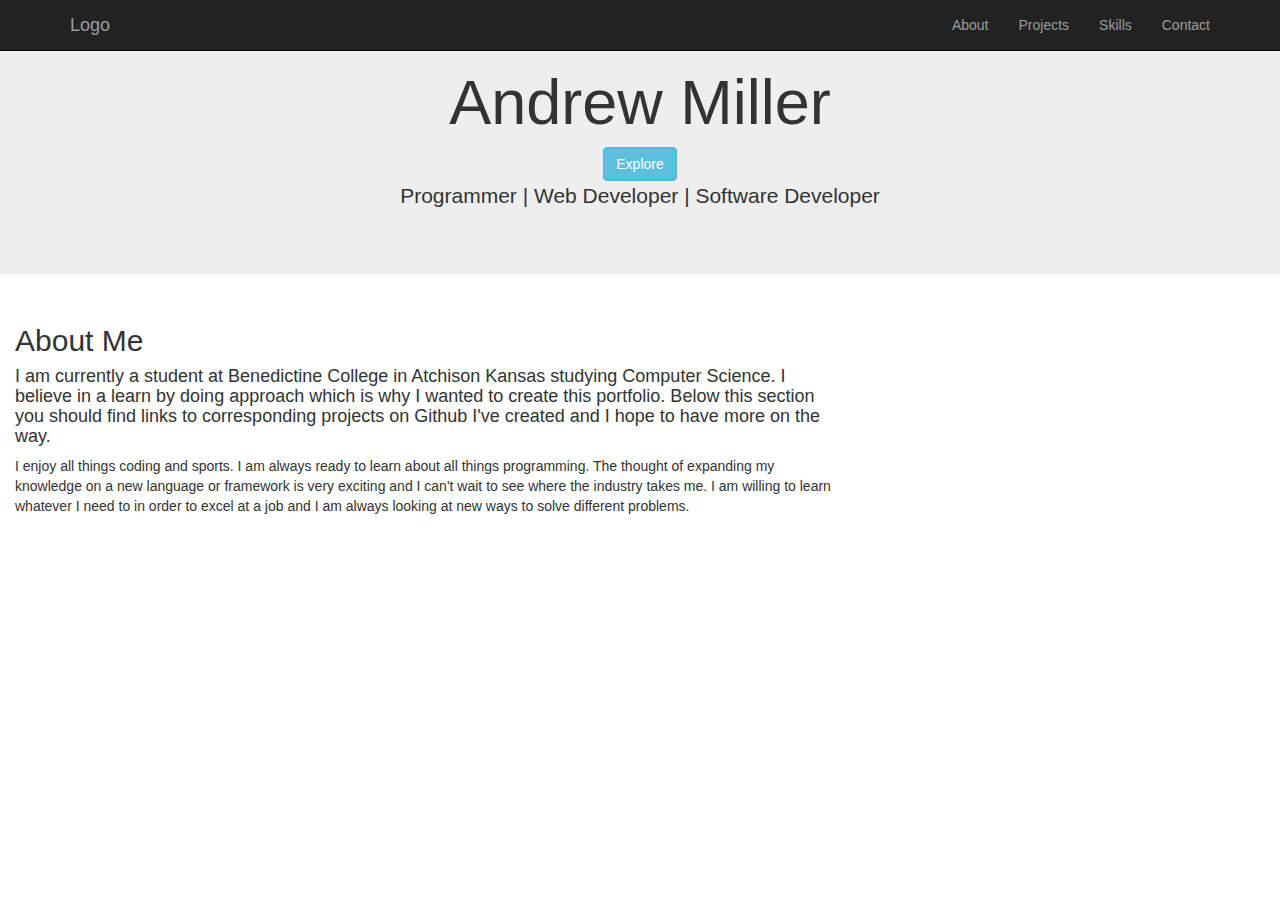
==== html/index.html @ 5af61a10 "Created main page for website" ====
<!DOCTYPE html>
<html>
  <head>
    <title>Website Portolio</title>
    <meta charset="utf-8">
    <link rel="stylesheet" href="/css/master.css">
    <link rel = "stylesheet" href="https://maxcdn.bootstrapcdn.com/bootstrap/3.3.7/css/bootstrap.min.css">
    <link href="https://fonts.googleapis.com/css?family=PT+Sans|Slabo+27px" rel="stylesheet">
  </head>
  <body = "myPage" data-spy = "scroll" data-target = ".navbar" data-offset = "60">
    <!-- Navagation Bar -->
    <nav class = "navbar navbar-inverse navbar-fixed-top">
      <div class = "container">
        <div class="navbar-header">
          <button type="button" class ="navbar-toggle" data-toggle = "collapse" data-target ="#myNavbar">
            <span class = "icon-bar"></span>
            <span class = "icon-bar"></span>
            <span class = "icon-bar"></span>
          </button>
          <a class = "navbar-brand" href = "#myPage">Logo</a>
        </div>
        <div class = "collapse navbar-collapse" id = "myNavbar">
          <ul class = "nav navbar-nav navbar-right">
            <li><a href="#about">About</a></li>
            <li><a href="#projects">Projects</a></li>
            <li><a href="#skills">Skills</a></li>
            <li><a href="#contact">Contact</a></li>
          </ul>
        </div>
      </div>
    </nav>
   <!-- Front Page -->
   <div class = "jumbotron text-center">
     <h1>Andrew Miller</h1>
     <button type = "button" class = "btn btn-info">Explore</button>
     <p>Programmer | Web Developer | Software Developer</p>
   </div>
   <!-- About Section -->
   <div id = "about" class = "container-fluid">
     <div class = "row">
       <div class = "col-sm-8">
         <h2>About Me</h2>
         <h4>I am currently a student at Benedictine College in Atchison Kansas studying Computer Science.
            I believe in a learn by doing approach which is why I wanted to create this portfolio.
            Below this section you should find links to corresponding projects on Github I've created and I hope to have more on the way. </h4>
            <p>I enjoy all things coding and sports. I am always ready to learn about all things programming.
            The thought of expanding my knowledge on a new language or framework is very exciting and I can't wait to see where the industry takes me.
            I am willing to learn whatever I need to in order to excel at a job and I am always looking at new ways to solve different problems.</p>
       </div>
     </div>
   </div>
  </body>
</html>
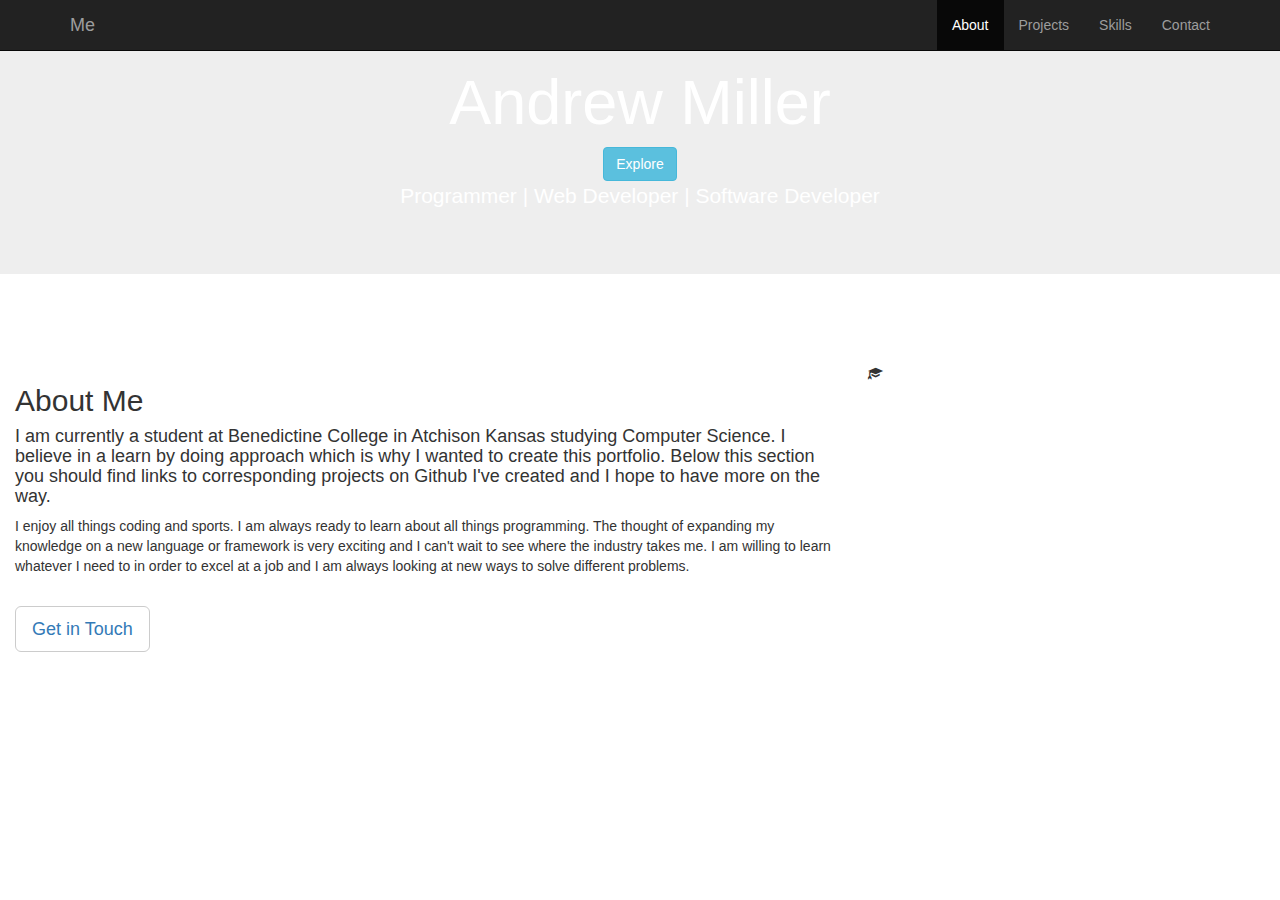
==== commit ac2fe159: "Added styling, buttons" ====
--- a/html/index.html
+++ b/html/index.html
@@ -3,9 +3,11 @@
   <head>
     <title>Website Portolio</title>
     <meta charset="utf-8">
-    <link rel="stylesheet" href="/css/master.css">
+    <link rel="stylesheet" href="/css/main.css">
     <link rel = "stylesheet" href="https://maxcdn.bootstrapcdn.com/bootstrap/3.3.7/css/bootstrap.min.css">
     <link href="https://fonts.googleapis.com/css?family=PT+Sans|Slabo+27px" rel="stylesheet">
+    <script src="https://ajax.googleapis.com/ajax/libs/jquery/1.12.4/jquery.min.js"></script>
+    <script src="https://maxcdn.bootstrapcdn.com/bootstrap/3.3.7/js/bootstrap.min.js"></script>
   </head>
   <body = "myPage" data-spy = "scroll" data-target = ".navbar" data-offset = "60">
     <!-- Navagation Bar -->
@@ -17,7 +19,7 @@
             <span class = "icon-bar"></span>
             <span class = "icon-bar"></span>
           </button>
-          <a class = "navbar-brand" href = "#myPage">Logo</a>
+          <a class = "navbar-brand" href = "#myPage">Me</a>
         </div>
         <div class = "collapse navbar-collapse" id = "myNavbar">
           <ul class = "nav navbar-nav navbar-right">
@@ -46,8 +48,16 @@
             <p>I enjoy all things coding and sports. I am always ready to learn about all things programming.
             The thought of expanding my knowledge on a new language or framework is very exciting and I can't wait to see where the industry takes me.
             I am willing to learn whatever I need to in order to excel at a job and I am always looking at new ways to solve different problems.</p>
+            <br>
+            <button class = "btn btn-default btn-lg"><a href="#contact">Get in Touch</a></button>
+       </div>
+       <div class = "col-sm-4">
+         <span class = "glyphicon glyphicon-education logo slideanim"></span>
        </div>
      </div>
    </div>
+   <!-- Projects section -->
+   <!-- Skills section -->
+   <!-- Contact section -->
   </body>
 </html>
--- a/css/main.css
+++ b/css/main.css
@@ -0,0 +1,9 @@
+.jumbotron {
+  background-image: url("http://publicdomainarchive.com/wp-content/uploads/2014/12/public-domain-images-free-stock-photos-high-quality-resolution-downloads-public-domain-archive-11-1000x667.jpg");
+  color: rgb(255, 255, 255) !important;
+  padding: 100px 25px;
+  background-size: cover;
+}
+.container-fluid {
+  padding: 60px 50px;
+}
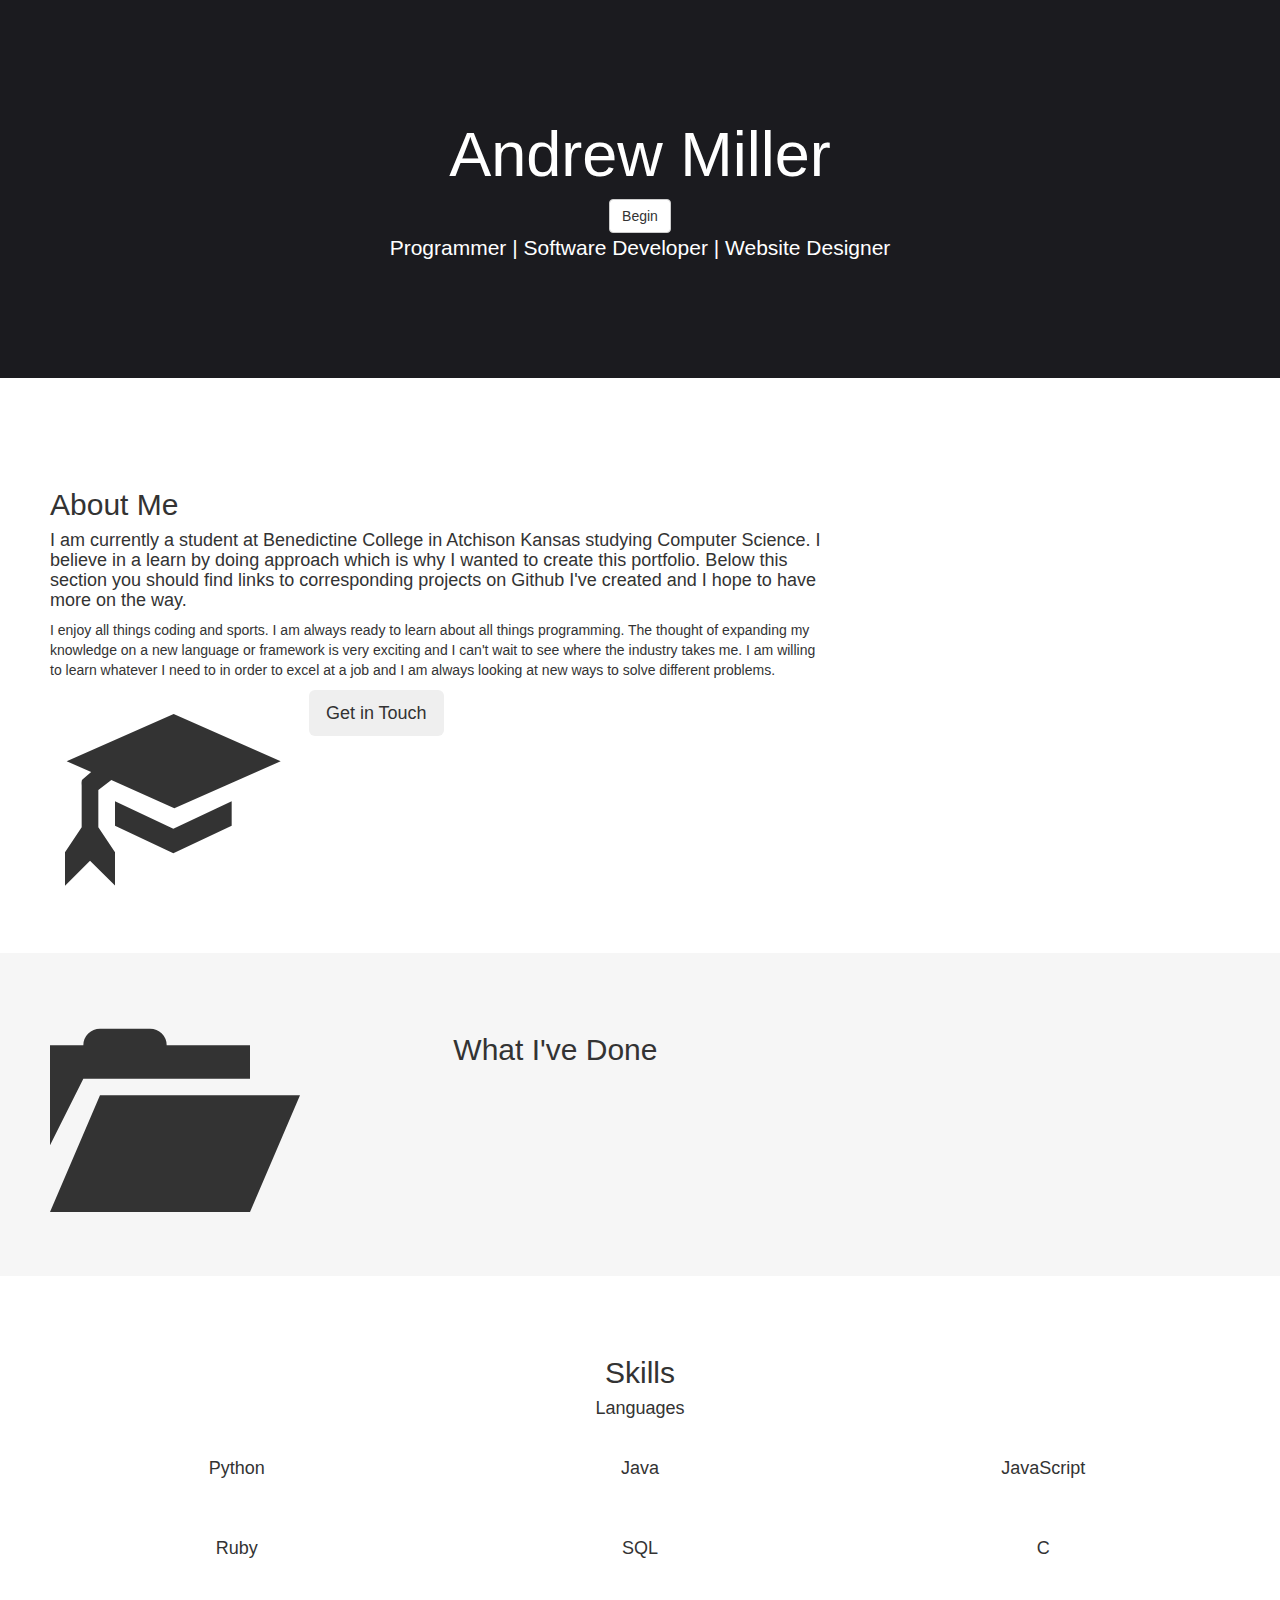
==== commit 713ae450: "Created internal styling, added skills" ====
--- a/html/index.html
+++ b/html/index.html
@@ -1,63 +1,104 @@
 <!DOCTYPE html>
 <html>
-  <head>
-    <title>Website Portolio</title>
-    <meta charset="utf-8">
-    <link rel="stylesheet" href="/css/main.css">
-    <link rel = "stylesheet" href="https://maxcdn.bootstrapcdn.com/bootstrap/3.3.7/css/bootstrap.min.css">
-    <link href="https://fonts.googleapis.com/css?family=PT+Sans|Slabo+27px" rel="stylesheet">
-    <script src="https://ajax.googleapis.com/ajax/libs/jquery/1.12.4/jquery.min.js"></script>
-    <script src="https://maxcdn.bootstrapcdn.com/bootstrap/3.3.7/js/bootstrap.min.js"></script>
-  </head>
-  <body = "myPage" data-spy = "scroll" data-target = ".navbar" data-offset = "60">
-    <!-- Navagation Bar -->
-    <nav class = "navbar navbar-inverse navbar-fixed-top">
-      <div class = "container">
-        <div class="navbar-header">
-          <button type="button" class ="navbar-toggle" data-toggle = "collapse" data-target ="#myNavbar">
-            <span class = "icon-bar"></span>
-            <span class = "icon-bar"></span>
-            <span class = "icon-bar"></span>
-          </button>
-          <a class = "navbar-brand" href = "#myPage">Me</a>
-        </div>
-        <div class = "collapse navbar-collapse" id = "myNavbar">
-          <ul class = "nav navbar-nav navbar-right">
-            <li><a href="#about">About</a></li>
-            <li><a href="#projects">Projects</a></li>
-            <li><a href="#skills">Skills</a></li>
-            <li><a href="#contact">Contact</a></li>
-          </ul>
+
+<head>
+  <title>Website Portolio</title>
+  <meta charset="utf-8">
+  <link rel="stylesheet" href="main.css">
+  <link rel="stylesheet" href="https://maxcdn.bootstrapcdn.com/bootstrap/3.3.7/css/bootstrap.min.css">
+  <link href="https://fonts.googleapis.com/css?family=PT+Sans|Slabo+27px" rel="stylesheet">
+  <script src="https://ajax.googleapis.com/ajax/libs/jquery/1.12.4/jquery.min.js"></script>
+  <script src="https://maxcdn.bootstrapcdn.com/bootstrap/3.3.7/js/bootstrap.min.js"></script>
+</head>
+<style>
+  .jumbotron {
+    background-color: rgb(27, 27, 31);
+    color: rgb(255, 255, 255);
+    padding: 100px 25px;
+  }
+
+  .container-fluid {
+    padding: 60px 50px;
+  }
+  .bg-grey {
+    background-color: #f6f6f6;
+  }
+  .logo {
+    font-size: 200px;
+  }
+  @media screen and (max-width: 768px) {
+    .col-sm-4 {
+      text-align: center;
+      margin: 25px 0;
+    }
+  }
+</style>
+
+<body>
+  <!-- Front Page -->
+  <div class="jumbotron text-center">
+    <h1>Andrew Miller</h1>
+    <button type="button" class="btn btn-default">Begin</button>
+    <p>Programmer | Software Developer | Website Designer</p>
+  </div>
+  <!-- About Section -->
+  <div class="container-fluid">
+    <div class="row">
+      <div class="col-sm-8">
+        <h2>About Me</h2>
+        <h4>I am currently a student at Benedictine College in Atchison Kansas studying Computer Science.
+        I believe in a learn by doing approach which is why I wanted to create this portfolio.
+        Below this section you should find links to corresponding projects on Github I've created and I hope to have more on the way. </h4>
+        <p>I enjoy all things coding and sports. I am always ready to learn about all things programming. The thought of expanding my knowledge on a new language or framework is very exciting and I can't wait to see where the industry takes me. I am willing
+          to learn whatever I need to in order to excel at a job and I am always looking at new ways to solve different problems.</p>
+        <button class="btn btn-defualt btn-lg">Get in Touch</button>
+        <div class = "col-sm-4">
+          <span class = "glyphicon glyphicon-education logo"></span>
         </div>
       </div>
-    </nav>
-   <!-- Front Page -->
-   <div class = "jumbotron text-center">
-     <h1>Andrew Miller</h1>
-     <button type = "button" class = "btn btn-info">Explore</button>
-     <p>Programmer | Web Developer | Software Developer</p>
-   </div>
-   <!-- About Section -->
-   <div id = "about" class = "container-fluid">
-     <div class = "row">
-       <div class = "col-sm-8">
-         <h2>About Me</h2>
-         <h4>I am currently a student at Benedictine College in Atchison Kansas studying Computer Science.
-            I believe in a learn by doing approach which is why I wanted to create this portfolio.
-            Below this section you should find links to corresponding projects on Github I've created and I hope to have more on the way. </h4>
-            <p>I enjoy all things coding and sports. I am always ready to learn about all things programming.
-            The thought of expanding my knowledge on a new language or framework is very exciting and I can't wait to see where the industry takes me.
-            I am willing to learn whatever I need to in order to excel at a job and I am always looking at new ways to solve different problems.</p>
-            <br>
-            <button class = "btn btn-default btn-lg"><a href="#contact">Get in Touch</a></button>
-       </div>
-       <div class = "col-sm-4">
-         <span class = "glyphicon glyphicon-education logo slideanim"></span>
-       </div>
-     </div>
-   </div>
-   <!-- Projects section -->
-   <!-- Skills section -->
-   <!-- Contact section -->
-  </body>
+    </div>
+  </div>
+  <!-- Projects section -->
+  <div class = "container-fluid bg-grey">
+    <div class = "row">
+      <div class = "col-sm-4">
+        <span class = "glyphicon glyphicon-folder-open logo"></span>
+      </div>
+      <div class = "col-sm-8">
+        <h2>What I've Done</h2>
+      </div>
+    </div>
+  </div>
+  <!-- Skills section -->
+  <div class = "container-fluid text-center">
+    <h2>Skills</h2>
+    <h4>Languages</h4>
+    <br>
+    <div class = "row">
+      <div class = "col-sm-4">
+        <h4>Python</h4>
+      </div>
+      <div class = "col-sm-4">
+        <h4>Java</h4>
+      </div>
+      <div class = "col-sm-4">
+        <h4>JavaScript</h4>
+      </div>
+    </div>
+    <br><br>
+    <div class = "row">
+      <div class = "col-sm-4">
+        <h4>Ruby</h4>
+      </div>
+      <div class = "col-sm-4">
+        <h4>SQL</h4>
+      </div>
+      <div class = "col-sm-4">
+        <h4>C</h4>
+      </div>
+    </div>
+  </div>
+  <!-- Contact section -->
+</body>
+
 </html>
